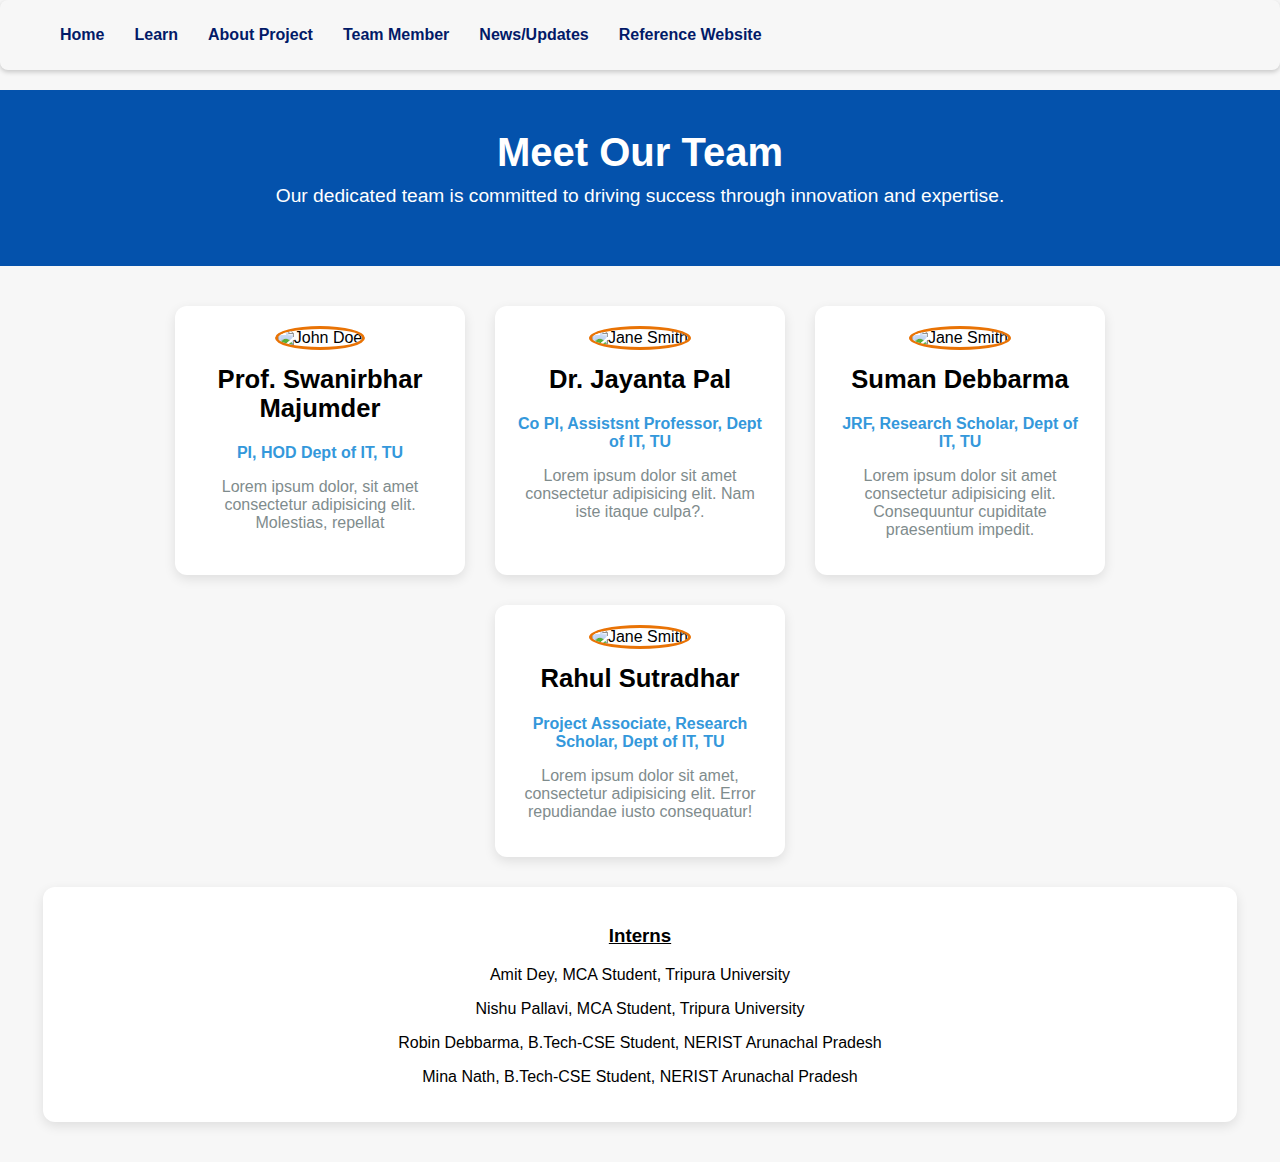
==== member.html @ b7e4becf "Add files via upload" ====
<!DOCTYPE html>
<html lang="en">
<head>
    <meta charset="UTF-8">
    <meta name="viewport" content="width=device-width, initial-scale=1.0">
    <title>Team Members</title>
<style>
body {
    font-family: 'Arial', sans-serif;
    background-color: #f7f7f7;
    margin: 0;
    padding: 0;
}

header {
    background-color: #0452ac;
    color: white;
    text-align: center;
    padding: 40px 20px;
}

h1 {
    margin: 0;
    font-size: 2.5em;
}

header p {
    font-size: 1.2em;
    margin-top: 10px;
}

.team {
    display: flex;
    justify-content: center;
    gap: 30px;
    flex-wrap: wrap;
    padding: 40px 20px;
}

.team-member {
    background-color: white;
    border-radius: 12px;
    box-shadow: 0 4px 12px rgba(0, 0, 0, 0.1);
    width: 250px;
    text-align: center;
    padding: 20px;
    transition: transform 0.3s ease;
}

.team-member:hover {
    transform: scale(1.05);
}

.team-member img {
    width: 100%;
    border: 3px solid #e97305;
    border-radius: 50%;
    object-fit: cover;
    height: 265px;
}

h2 {
    font-size: 1.6em;
    margin-top: 15px;
}

.role {
    font-weight: bold;
    color: #3498db;
    margin-top: 5px;
}

.bio {
    color: #7f8c8d;
    font-size: 1em;
    margin-top: 10px;
}
nav {
      color: #2804f3;
      padding: 10px 20px;
      border-radius: 8px;
      margin-bottom: 20px;
      display: flex;
      align-items: center;
      box-shadow: 0 2px 5px rgba(0, 0, 0, 0.2);
    }

    nav ul {
      list-style:georgian;
      display: flex;
      gap: 30px;
    }

    nav ul li {
      display: inline;
    }

    nav ul li a {
      text-decoration: none;
      color: #021a68;
      font-weight: 700;
      transition: color 0.3s ease;
    }

    nav ul li a:hover {
      color: #bb07a3;
    }
    

</style>
</head>
<body>
    <nav>
        <ul>
          <li><a href="index.html">Home</a></li>
          <li><a href="#learn">Learn</a></li>
          <li><a href="#about-project">About Project</a></li>
          <li><a href="#">Team Member</a></li>
          <li><a href="#news-updates">News/Updates</a></li>
          <li><a href="#reference-website">Reference Website</a></li>
        </ul>
      </nav>
    <header>

        <h1>Meet Our Team</h1>
        <p>Our dedicated team is committed to driving success through innovation and expertise.</p>
    </header>
    <section class="team">
        <div class="team-member">
            <img src="https://k-isl.com/SM.jpeg" alt="John Doe">
            <h2>Prof. Swanirbhar Majumder</h2>
            <p class="role">PI, HOD Dept of IT, TU</p>
            <p class="bio">Lorem ipsum dolor, sit amet consectetur adipisicing elit. Molestias, repellat</p>
        </div>
        <div class="team-member">
            <img src="https://k-isl.com/JP.jpg" alt="Jane Smith">
            <h2>Dr. Jayanta Pal</h2>
            <p class="role">Co PI, Assistsnt Professor, Dept of IT, TU</p>
            <p class="bio">Lorem ipsum dolor sit amet consectetur adipisicing elit. Nam iste itaque culpa?.</p>
        </div>
        <div class="team-member">
            <img src="https://k-isl.com/SD.jpg" alt="Jane Smith">
            <h2>Suman Debbarma</h2>
            <p class="role">JRF, Research Scholar, Dept of IT, TU</p>
            <p class="bio">Lorem ipsum dolor sit amet consectetur adipisicing elit. Consequuntur cupiditate praesentium impedit.</p>
        </div>
        <div class="team-member">
            <img src="https://k-isl.com/RS.jpg" alt="Jane Smith">
            <h2>Rahul Sutradhar</h2>
            <p class="role">Project Associate, Research Scholar, Dept of IT, TU</p>
            <p class="bio">Lorem ipsum dolor sit amet, consectetur adipisicing elit. Error repudiandae iusto consequatur!</p>
        </div>
        <div style="width: 93%;" class="team-member">
            <h3 style="text-decoration: underline;">Interns</h3>
            <p>
                Amit Dey, MCA Student, Tripura University
            </p>
            <p>
                Nishu Pallavi, MCA Student, Tripura University
            </p>
            <p>
                Robin Debbarma, B.Tech-CSE Student, NERIST Arunachal Pradesh
            </p>
            <p>
                Mina Nath, B.Tech-CSE Student, NERIST Arunachal Pradesh
            </p>
        </div>

    </section>
    <script>
        document.querySelectorAll('.team-member').forEach(member => {
            member.addEventListener('click', () => {
                alert('You clicked on ' + member.querySelector('h2').textContent);
            });
        });
    </script>
</body>
</html>
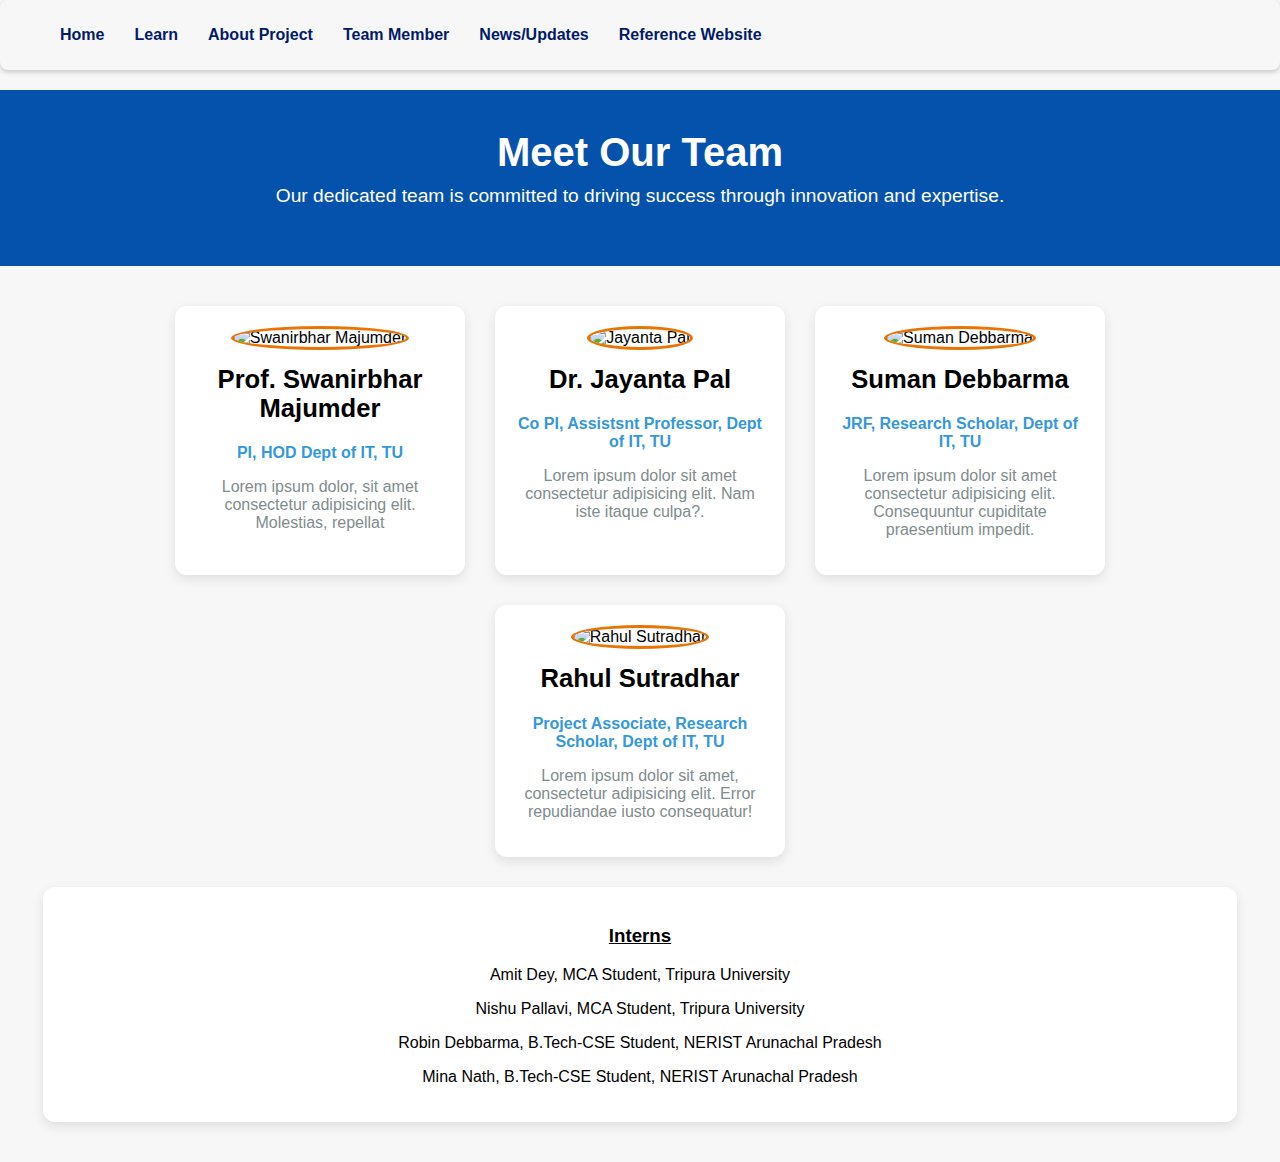
==== commit 9b7d0b46: "Update member.html" ====
--- a/member.html
+++ b/member.html
@@ -127,25 +127,25 @@
     </header>
     <section class="team">
         <div class="team-member">
-            <img src="https://k-isl.com/SM.jpeg" alt="John Doe">
+            <img src="https://lh5.googleusercontent.com/BdfAK12HRjv7-7XpVvTixLIZofQAxO-Zd367lFzyEQPGb-VKQ5bxzM1FzXCKC6jv3-T9HiLO7ZP5VdkcWVLkMWBrMHTcbUKsEwxTU653brQ222jJ=w1280" alt="Swanirbhar Majumder">
             <h2>Prof. Swanirbhar Majumder</h2>
             <p class="role">PI, HOD Dept of IT, TU</p>
             <p class="bio">Lorem ipsum dolor, sit amet consectetur adipisicing elit. Molestias, repellat</p>
         </div>
         <div class="team-member">
-            <img src="https://k-isl.com/JP.jpg" alt="Jane Smith">
+            <img src="https://lh3.googleusercontent.com/K-eyz8hMFz4wTXtnBY6O9J8PTcxSb5hApgSXHAIIR8DQrh4mIRXVBanDu7WptOi7iuaZx4-Wc9YCifB5P2mbpdCRirq2ONCUnocHv3MLtp-XKz5oFrTELgNSlWUCe4sXVQ=w1280" alt="Jayanta Pal">
             <h2>Dr. Jayanta Pal</h2>
             <p class="role">Co PI, Assistsnt Professor, Dept of IT, TU</p>
             <p class="bio">Lorem ipsum dolor sit amet consectetur adipisicing elit. Nam iste itaque culpa?.</p>
         </div>
         <div class="team-member">
-            <img src="https://k-isl.com/SD.jpg" alt="Jane Smith">
+            <img src="https://lh5.googleusercontent.com/cSp5vT_3VtTcHMYTdJXHj7fMFUzfeNEOgtQBLHHf0R2kd_88i_marl4H2l6iIqfT7WUJUcNUtgu167htQrqxWwfiZtFZZv9YLEUQcvt2r9VXc1bfJQ-4OLMHPVXgmPHIww=w1280" alt="Suman Debbarma">
             <h2>Suman Debbarma</h2>
             <p class="role">JRF, Research Scholar, Dept of IT, TU</p>
             <p class="bio">Lorem ipsum dolor sit amet consectetur adipisicing elit. Consequuntur cupiditate praesentium impedit.</p>
         </div>
         <div class="team-member">
-            <img src="https://k-isl.com/RS.jpg" alt="Jane Smith">
+            <img src="https://lh6.googleusercontent.com/nGCvG8xWCtP2ZC5bYI2bsklefoMCbLsPRjAW-EMKPnRWqD3uwMlEpVStTeOXx0qZp32bEM5OJWp0nT-poRIyz24j3vDlLhjFW3dD1XaqdsggY_RwIY2JR3GOMt6j5avBfQ=w1280" alt="Rahul Sutradhar">
             <h2>Rahul Sutradhar</h2>
             <p class="role">Project Associate, Research Scholar, Dept of IT, TU</p>
             <p class="bio">Lorem ipsum dolor sit amet, consectetur adipisicing elit. Error repudiandae iusto consequatur!</p>
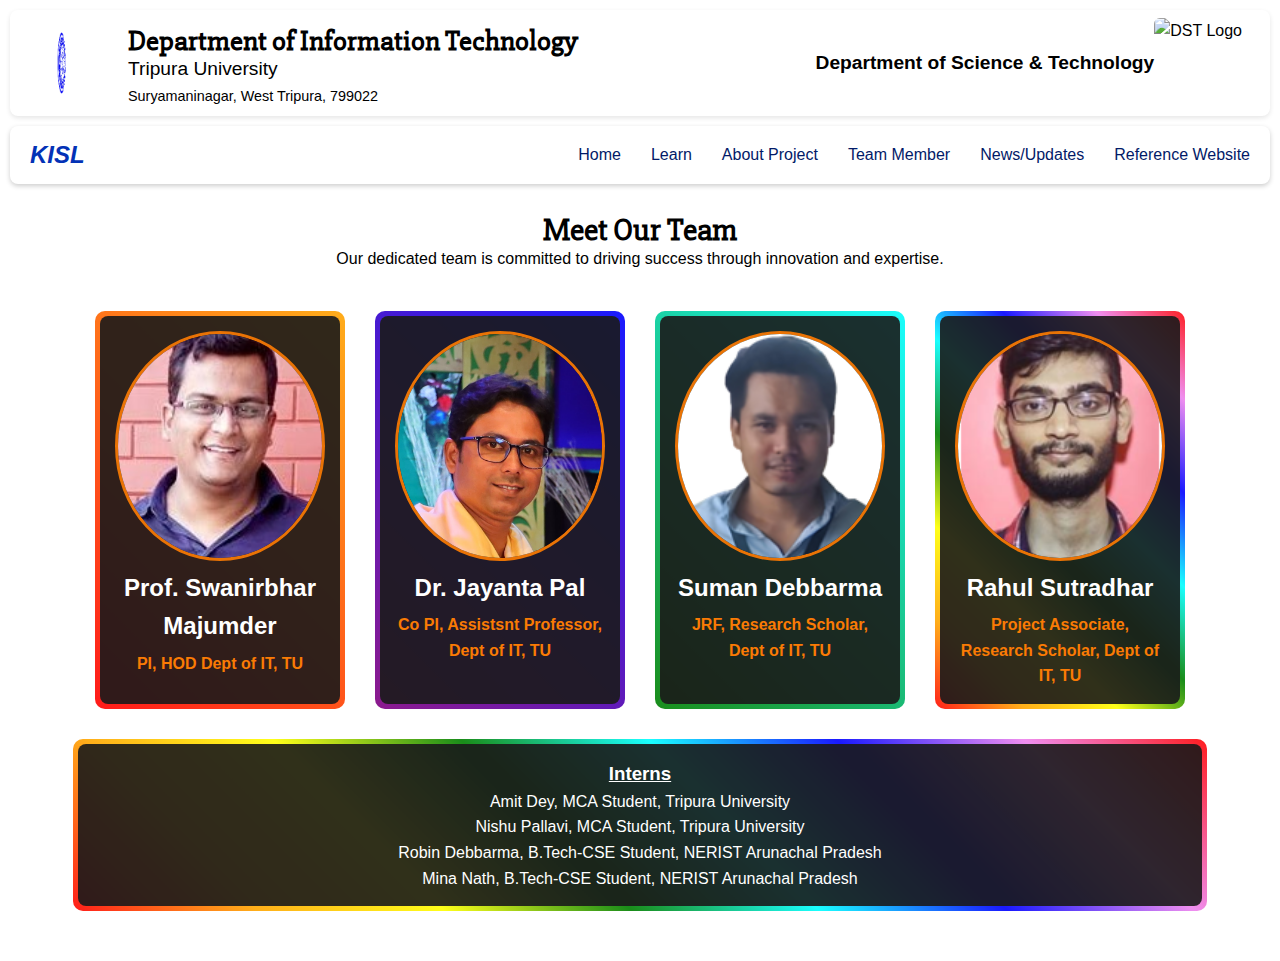
==== commit a22d5417: "Update member.html" ====
--- a/member.html
+++ b/member.html
@@ -4,30 +4,76 @@
     <meta charset="UTF-8">
     <meta name="viewport" content="width=device-width, initial-scale=1.0">
     <title>Team Members</title>
+    <link rel="preconnect" href="https://fonts.googleapis.com/">
+    <link rel="preconnect" href="https://fonts.gstatic.com/" crossorigin>
+    <link href="https://fonts.googleapis.com/css2?family=Roboto:wght@300;400;500;700&family=Slabo+27px&display=swap" rel="stylesheet">
 <style>
-body {
-    font-family: 'Arial', sans-serif;
-    background-color: #f7f7f7;
-    margin: 0;
-    padding: 0;
-}
-
+    * {
+      margin: 0;
+      padding: 0;
+      box-sizing: border-box;
+    }
+
+    body {
+      font-family: 'Segoe UI', Tahoma, Geneva, Verdana, sans-serif;
+      line-height: 1.6;
+      background-color: #ffffff;
+      color: #000000;
+      padding: 10px;
+    }
 header {
-    background-color: #0452ac;
-    color: white;
-    text-align: center;
-    padding: 40px 20px;
-}
-
-h1 {
-    margin: 0;
-    font-size: 2.5em;
-}
-
-header p {
-    font-size: 1.2em;
-    margin-top: 10px;
-}
+      display: flex;
+      align-items: center;
+      background: #ffffff;
+      padding: 8px;
+      border-radius: 8px;
+      box-shadow: 0 2px 5px rgba(0, 0, 0, 0.1);
+      margin-bottom: 10px;
+    }
+
+    header img {
+      height: 90px;
+      width: auto;
+      border-radius: 6px;
+      margin-right: 20px;
+    }
+
+    header .header-content {
+      display: flex;
+      flex-direction: column;
+      gap: 0px;
+    }
+
+    header h1 {
+      font-size: 1.8rem;
+      font-weight: 700;
+      color: #000000;
+    }
+
+    header h2 {
+      font-size: 1.2rem;
+      font-weight: 500;
+      color: #000000;
+    }
+
+    header p {
+      font-size: 0.9rem;
+      color: #000000;
+    }
+    #dstTitle {
+      margin-left: auto;
+      text-align: right;
+      font-size: 1.2rem;
+      font-weight: 700;
+      color: #000000;
+    }
+    h1 {
+      font-family: "Slabo 27px", serif;
+      font-size: 2rem;
+      text-align: center;
+      margin-bottom: -10px;
+      color: #000000;
+    }
 
 .team {
     display: flex;
@@ -38,13 +84,51 @@
 }
 
 .team-member {
-    background-color: white;
-    border-radius: 12px;
-    box-shadow: 0 4px 12px rgba(0, 0, 0, 0.1);
-    width: 250px;
+    width:250px;
+    background: rgba(255, 255, 255, 0.1);
+    color: white;
+    padding: 20px;
     text-align: center;
-    padding: 20px;
-    transition: transform 0.3s ease;
+    border-radius: 10px;
+    position: relative;
+    overflow: hidden;
+}
+.team-member::before {
+    content: "";
+    position: absolute;
+    top: -2px;
+    left: -2px;
+    right: -2px;
+    bottom: -2px;
+    background: linear-gradient(45deg, red, orange, yellow, green, cyan, blue, violet, red);
+    z-index: -1;
+    border-radius: 10px;
+    animation: glowing 5s linear infinite;
+}
+.team-member::after {
+    content: "";
+    position: absolute;
+    top: 5px;
+    left: 5px;
+    right: 5px;
+    bottom: 5px;
+    background: rgba(0, 0, 0, 0.9);
+    z-index: -1;
+    border-radius: 8px;
+}
+@keyframes glowing {
+    0% { filter: hue-rotate(0deg); }
+    100% { filter: hue-rotate(360deg); }
+}
+
+.team-member-one::before {
+    background: linear-gradient(45deg, red, orange);
+}
+.team-member-two::before {
+    background: linear-gradient(45deg, purple, blue);
+}
+.team-member-three::before {
+    background: linear-gradient(45deg, green, cyan);
 }
 
 .team-member:hover {
@@ -56,17 +140,18 @@
     border: 3px solid #e97305;
     border-radius: 50%;
     object-fit: cover;
-    height: 265px;
-}
-
-h2 {
+    height: 230px;
+}
+
+
+/* h2 {
     font-size: 1.6em;
     margin-top: 15px;
-}
+} */
 
 .role {
     font-weight: bold;
-    color: #3498db;
+    color: #fa7b04;
     margin-top: 5px;
 }
 
@@ -82,7 +167,14 @@
       margin-bottom: 20px;
       display: flex;
       align-items: center;
+      justify-content: space-between;
       box-shadow: 0 2px 5px rgba(0, 0, 0, 0.2);
+    }
+
+    .logo {
+      font-size: 1.5rem;
+      font-weight: bold;
+      color: #0332b6;
     }
 
     nav ul {
@@ -98,7 +190,7 @@
     nav ul li a {
       text-decoration: none;
       color: #021a68;
-      font-weight: 700;
+      font-weight: 500;
       transition: color 0.3s ease;
     }
 
@@ -106,49 +198,56 @@
       color: #bb07a3;
     }
     
-
 </style>
 </head>
 <body>
+ <header>
+    <img id="TULOGO" src="tu3d.gif" alt="TU Logo">
+    <div class="header-content">
+      <h1>Department of Information Technology</h1>
+      <h2>Tripura University</h2>
+      <p>Suryamaninagar, West Tripura, 799022</p>
+    </div>
+    <div id="dstTitle">Department of Science & Technology</div>
+    <img id="DSTLOGO" src="dst3d.gif" alt="DST Logo">
+    </header>
     <nav>
+        <div class="logo"><i>KISL</i></div>
         <ul>
           <li><a href="index.html">Home</a></li>
-          <li><a href="#learn">Learn</a></li>
-          <li><a href="#about-project">About Project</a></li>
+          <li><a href="learn.html">Learn</a></li>
+          <li><a href="#">About Project</a></li>
           <li><a href="#">Team Member</a></li>
-          <li><a href="#news-updates">News/Updates</a></li>
-          <li><a href="#reference-website">Reference Website</a></li>
+          <li><a href="#">News/Updates</a></li>
+          <li><a href="#">Reference Website</a></li>
         </ul>
       </nav>
-    <header>
-
-        <h1>Meet Our Team</h1>
-        <p>Our dedicated team is committed to driving success through innovation and expertise.</p>
-    </header>
+    <h1>Meet Our Team</h1>
+    <p style="text-align: center;"">Our dedicated team is committed to driving success through innovation and expertise.</p>
     <section class="team">
-        <div class="team-member">
-            <img src="https://lh5.googleusercontent.com/BdfAK12HRjv7-7XpVvTixLIZofQAxO-Zd367lFzyEQPGb-VKQ5bxzM1FzXCKC6jv3-T9HiLO7ZP5VdkcWVLkMWBrMHTcbUKsEwxTU653brQ222jJ=w1280" alt="Swanirbhar Majumder">
+        <div class="team-member team-member-one">
+            <img src="https://diptamandebnath.github.io/kisl/sm.jpg" alt="Swanirbhar Majumder">
             <h2>Prof. Swanirbhar Majumder</h2>
             <p class="role">PI, HOD Dept of IT, TU</p>
-            <p class="bio">Lorem ipsum dolor, sit amet consectetur adipisicing elit. Molestias, repellat</p>
-        </div>
-        <div class="team-member">
-            <img src="https://lh3.googleusercontent.com/K-eyz8hMFz4wTXtnBY6O9J8PTcxSb5hApgSXHAIIR8DQrh4mIRXVBanDu7WptOi7iuaZx4-Wc9YCifB5P2mbpdCRirq2ONCUnocHv3MLtp-XKz5oFrTELgNSlWUCe4sXVQ=w1280" alt="Jayanta Pal">
+            <!-- <p class="bio">Lorem ipsum dolor, sit amet consectetur adipisicing elit. Molestias, repellat</p> -->
+        </div>
+        <div class="team-member team-member-two">
+            <img src="https://diptamandebnath.github.io/kisl/jp.jpg" alt="Jayanta Pal">
             <h2>Dr. Jayanta Pal</h2>
             <p class="role">Co PI, Assistsnt Professor, Dept of IT, TU</p>
-            <p class="bio">Lorem ipsum dolor sit amet consectetur adipisicing elit. Nam iste itaque culpa?.</p>
-        </div>
-        <div class="team-member">
-            <img src="https://lh5.googleusercontent.com/cSp5vT_3VtTcHMYTdJXHj7fMFUzfeNEOgtQBLHHf0R2kd_88i_marl4H2l6iIqfT7WUJUcNUtgu167htQrqxWwfiZtFZZv9YLEUQcvt2r9VXc1bfJQ-4OLMHPVXgmPHIww=w1280" alt="Suman Debbarma">
+            <!-- <p class="bio">Lorem ipsum dolor sit amet consectetur adipisicing elit. Nam iste itaque culpa?.</p> -->
+        </div>
+        <div class="team-member team-member-three">
+            <img src="https://diptamandebnath.github.io/kisl/sd.png" alt="Suman Debbarma">
             <h2>Suman Debbarma</h2>
             <p class="role">JRF, Research Scholar, Dept of IT, TU</p>
-            <p class="bio">Lorem ipsum dolor sit amet consectetur adipisicing elit. Consequuntur cupiditate praesentium impedit.</p>
-        </div>
-        <div class="team-member">
-            <img src="https://lh6.googleusercontent.com/nGCvG8xWCtP2ZC5bYI2bsklefoMCbLsPRjAW-EMKPnRWqD3uwMlEpVStTeOXx0qZp32bEM5OJWp0nT-poRIyz24j3vDlLhjFW3dD1XaqdsggY_RwIY2JR3GOMt6j5avBfQ=w1280" alt="Rahul Sutradhar">
+            <!-- <p class="bio">Lorem ipsum dolor sit amet consectetur adipisicing elit. Consequuntur cupiditate praesentium impedit.</p> -->
+        </div>
+        <div class="team-member team-member-four">
+            <img src="https://diptamandebnath.github.io/kisl/rs.png" alt="Rahul Sutradhar">
             <h2>Rahul Sutradhar</h2>
             <p class="role">Project Associate, Research Scholar, Dept of IT, TU</p>
-            <p class="bio">Lorem ipsum dolor sit amet, consectetur adipisicing elit. Error repudiandae iusto consequatur!</p>
+            <!-- <p class="bio">Lorem ipsum dolor sit amet, consectetur adipisicing elit. Error repudiandae iusto consequatur!</p> -->
         </div>
         <div style="width: 93%;" class="team-member">
             <h3 style="text-decoration: underline;">Interns</h3>
